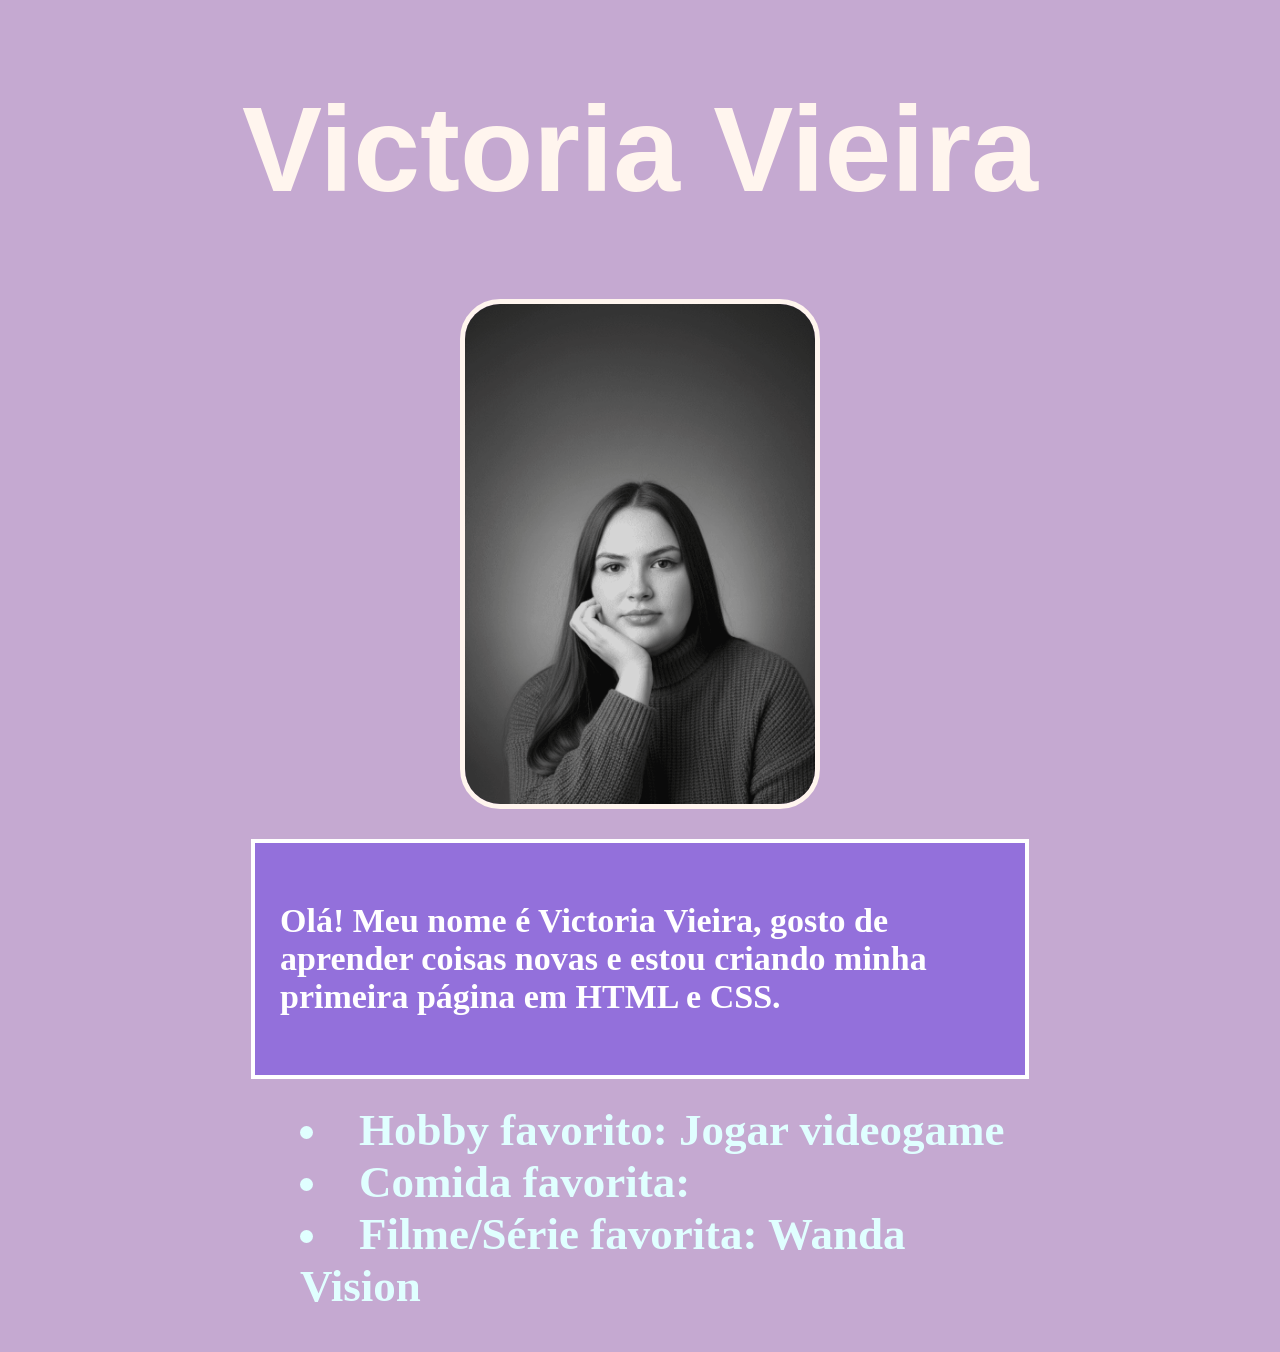
==== Cartão de Perfil Pessoal atividade 1/index.html @ 65387ac0 "Atividade Cartão Pessoal" ====
<!DOCTYPE html>
<html lang="pt-br">
<head>
  <meta charset="UTF-8">
  <meta name="viewport" content="width=device-width, initial-scale=1.0">
  <title>Meu Perfil</title>
  <link rel="stylesheet" href="CSS/style.css">
</head>
<body>

  <h1>Victoria Vieira</h1>

  <img src="Minha foto.png" alt="Minha foto">

    <div class="apresentacao">
    <p>Olá! Meu nome é Victoria Vieira, gosto de aprender coisas novas e estou criando minha primeira página em HTML e CSS.</p>
  </div>

    <ul>
    <li>Hobby favorito: Jogar videogame</li>
    <li>Comida favorita: </li>
    <li>Filme/Série favorita: Wanda Vision</li>
  </ul>

</body>
</html>





</body>
</html>
---- Cartão de Perfil Pessoal atividade 1/CSS/style.css ----
body {
  background-color: rgb(197, 169, 209);
  font-family: Arial;
  margin: 40px;
  color: seashell;
  font-size: 60px;
  font-weight: bold;
}


h1{
  text-align: center;
}

  
img {
  width: 350px;
  height: 500px;
  object-fit: cover;
  object-position: center top;
  border: 5px solid ;
  display: block;
  margin: 30px auto;
  border-radius: 40px;
}


.apresentacao {

  border: 4px solid white;
  background-color: mediumpurple;
  padding: 25px;
  margin: 25px auto;
  width: 60%;
  color: white;
  font-size:34px;
  font-family: Georgia, serif;
  font-weight: bold;
  
}

ul {
  color: lightcyan;
  font-size: 45px;
  font-family: Cambria;
  font-weight: bold;
  width: 60%;
  margin: 25px auto;
  list-style-position: inside;
}
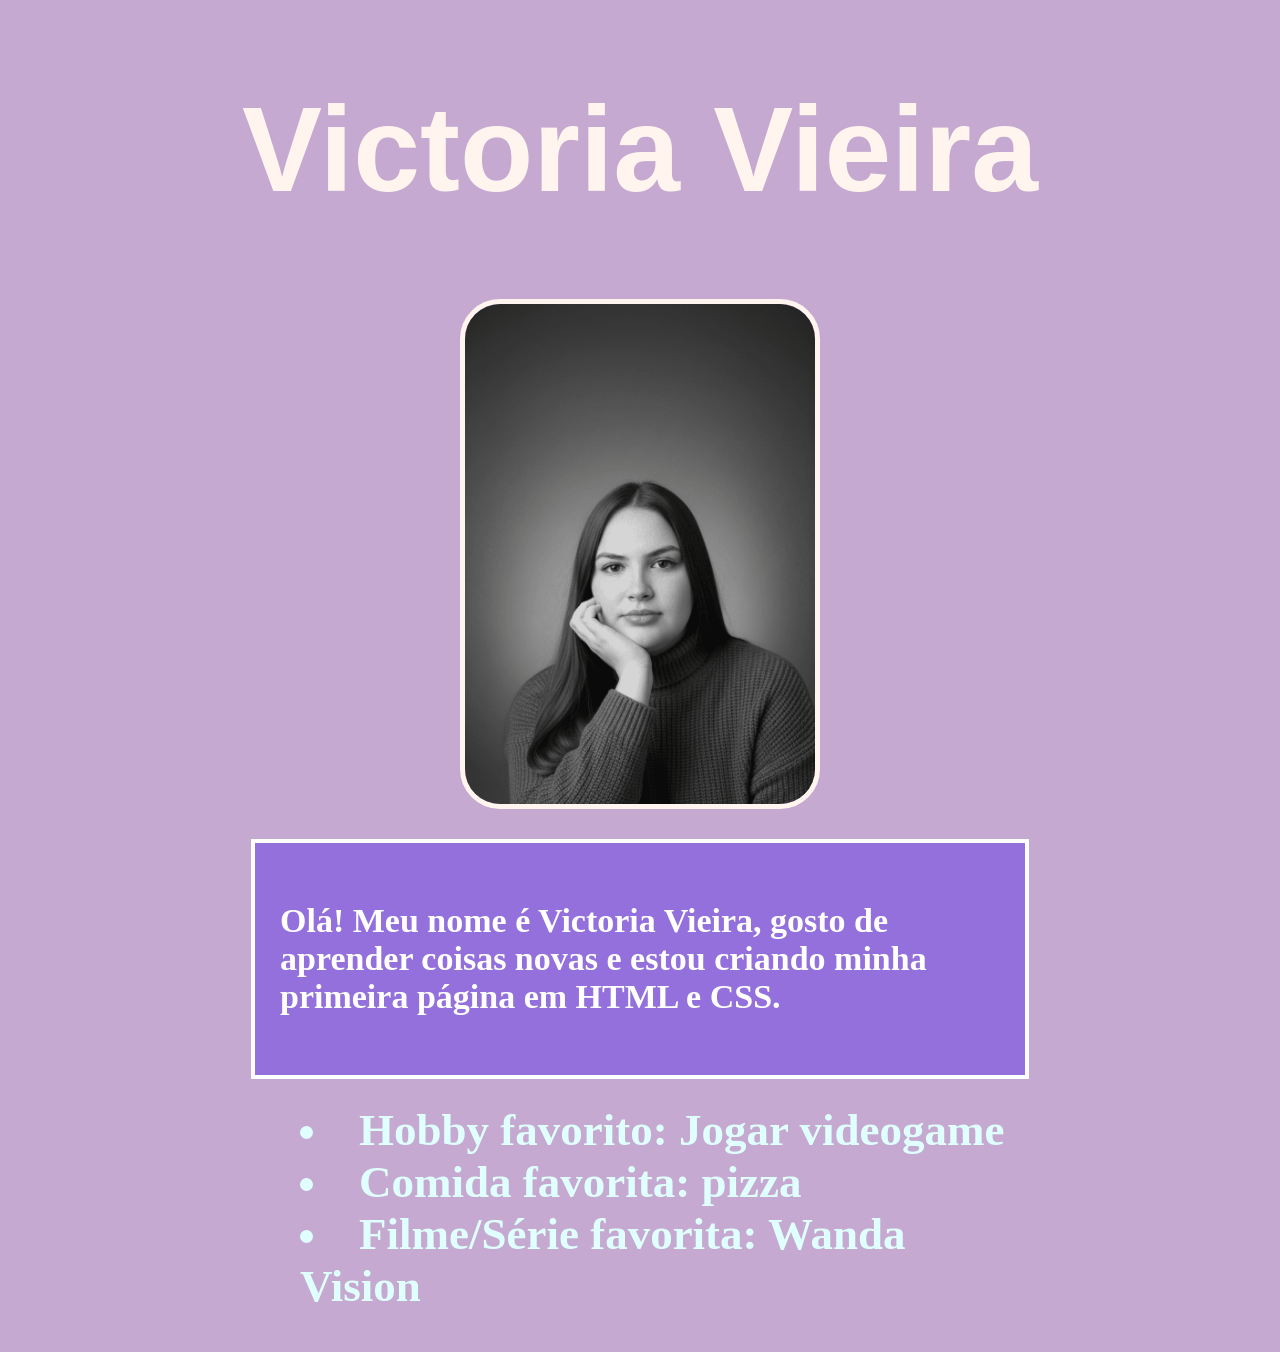
==== commit 8377a1c4: "Atualização de conteúdo" ====
--- a/Cartão de Perfil Pessoal atividade 1/index.html
+++ b/Cartão de Perfil Pessoal atividade 1/index.html
@@ -18,7 +18,7 @@
 
     <ul>
     <li>Hobby favorito: Jogar videogame</li>
-    <li>Comida favorita: </li>
+    <li>Comida favorita: pizza </li>
     <li>Filme/Série favorita: Wanda Vision</li>
   </ul>
 
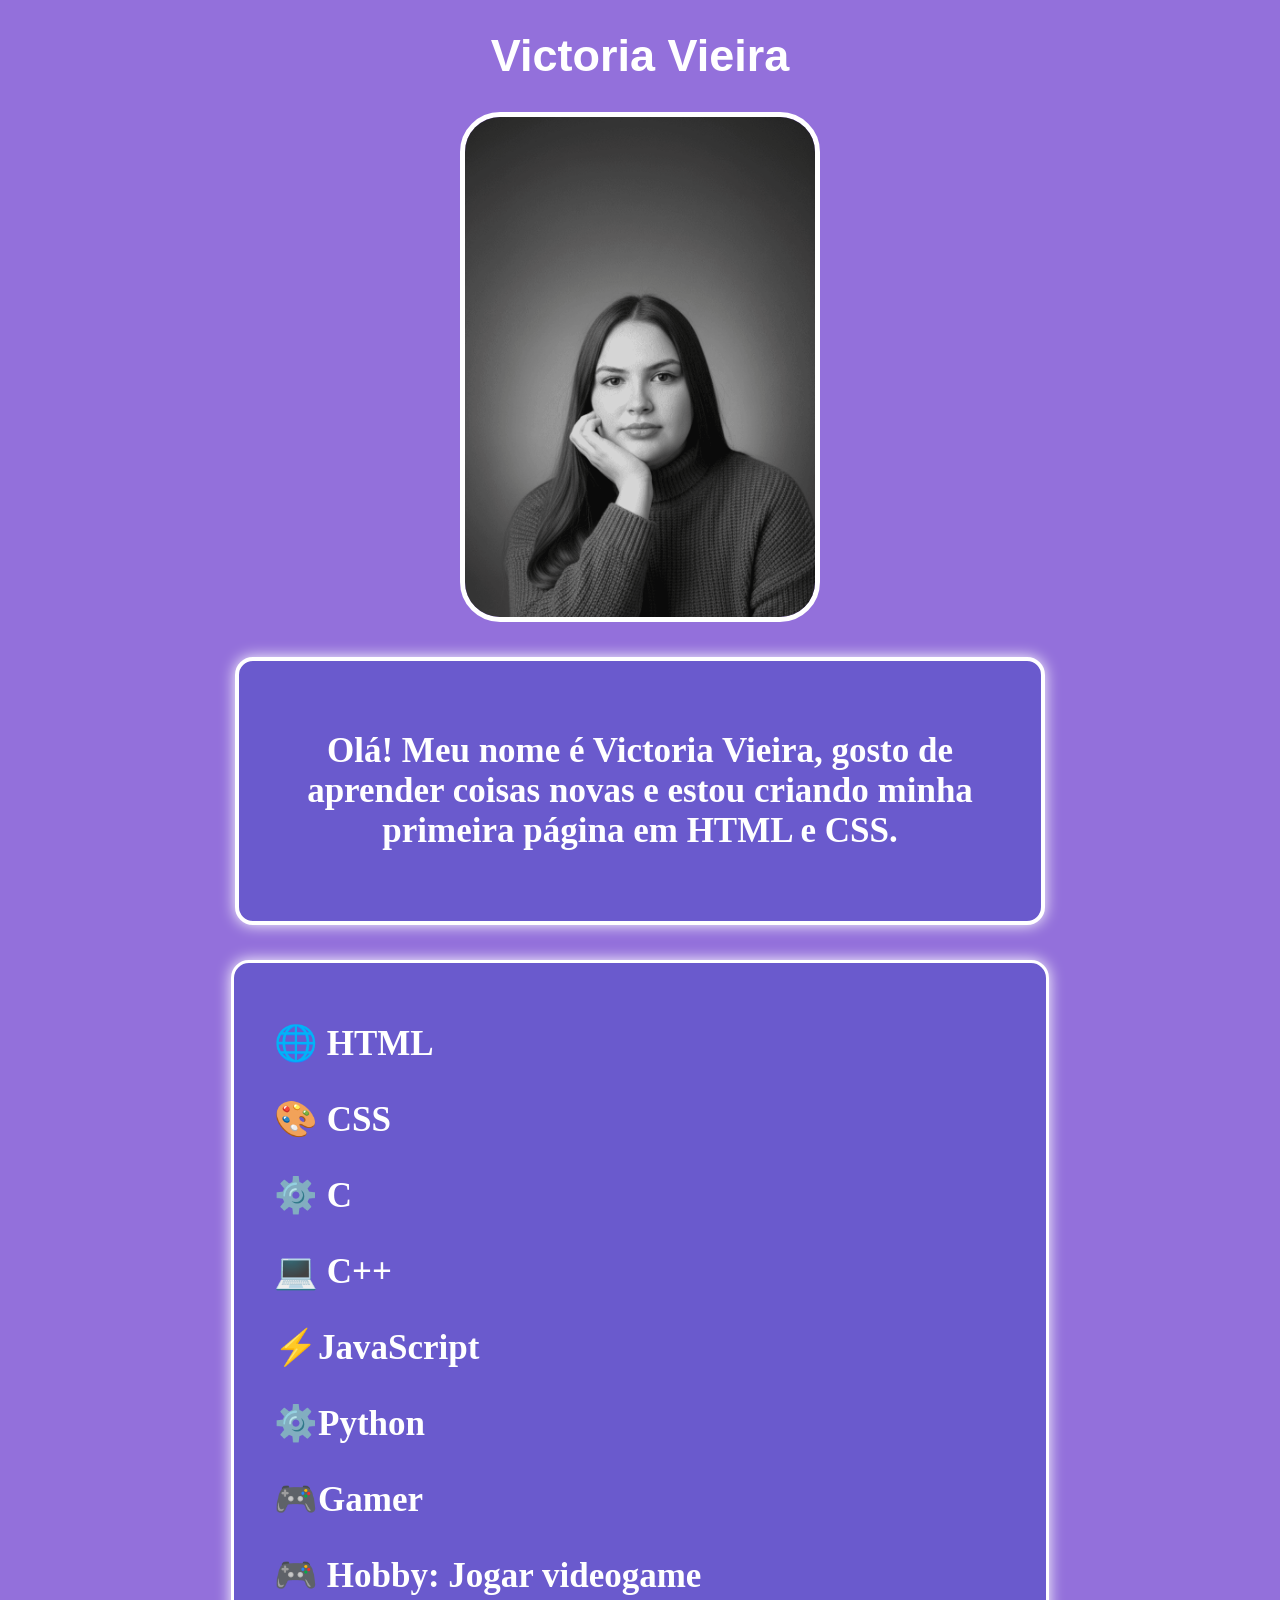
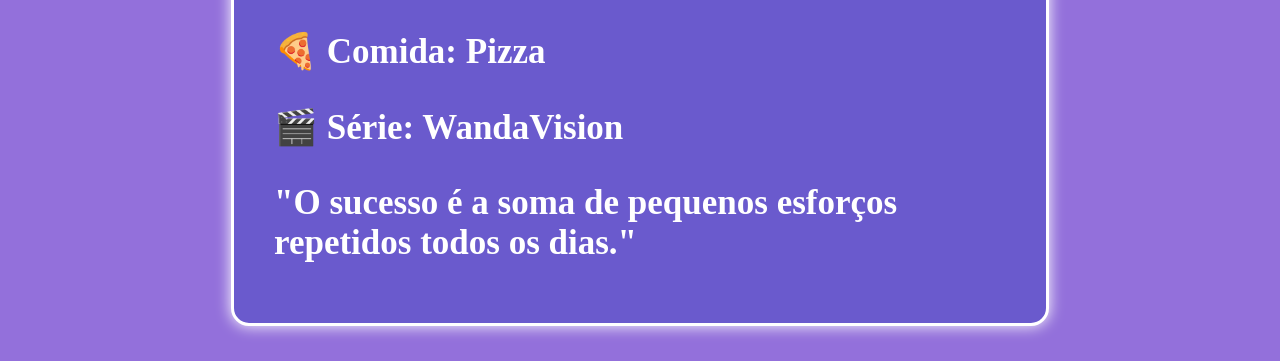
==== commit b8435051: "melhoria da pagina" ====
--- a/Cartão de Perfil Pessoal atividade 1/index.html
+++ b/Cartão de Perfil Pessoal atividade 1/index.html
@@ -17,13 +17,27 @@
   </div>
 
     <ul>
-    <li>Hobby favorito: Jogar videogame</li>
-    <li>Comida favorita: pizza </li>
-    <li>Filme/Série favorita: Wanda Vision</li>
-  </ul>
 
-</body>
-</html>
+    <p>🌐 HTML</p> 
+    <p>🎨 CSS</p>
+    <p>⚙️ C</p>
+    <p>💻 C++</p>
+    <p>⚡JavaScript</p>
+    <p>⚙️Python</p>
+      
+
+    <p>🎮Gamer</p>  
+    <p>🎮 Hobby: Jogar videogame</p>
+    <p>🍕 Comida: Pizza</p>
+    <p> 🎬 Série: WandaVision</p>
+
+    
+    <p>"O sucesso é a soma de pequenos esforços repetidos todos os dias."</p>
+
+    
+
+
+
 
 
 
--- a/Cartão de Perfil Pessoal atividade 1/CSS/style.css
+++ b/Cartão de Perfil Pessoal atividade 1/CSS/style.css
@@ -1,15 +1,15 @@
 body {
-  background-color: rgb(197, 169, 209);
-  font-family: Arial;
-  margin: 40px;
-  color: seashell;
-  font-size: 60px;
-  font-weight: bold;
+  background-color: mediumpurple;
+  color: white;
+  font-family: Arial, sans-serif;
+  margin: 30px;
 }
 
 
-h1{
+
+h1 {
   text-align: center;
+  font-size: 45px;
 }
 
   
@@ -25,27 +25,38 @@
 }
 
 
+
 .apresentacao {
-
+  background-color: slateblue;
   border: 4px solid white;
-  background-color: mediumpurple;
-  padding: 25px;
-  margin: 25px auto;
+  padding: 35px;
+  margin: 35px auto;
   width: 60%;
   color: white;
-  font-size:34px;
+  font-size: 35px;
   font-family: Georgia, serif;
   font-weight: bold;
-  
+  text-align: center;
+  border-radius: 18px;
+  box-shadow: 0 0 15px white;
 }
 
+
+  
+
+
 ul {
-  color: lightcyan;
-  font-size: 45px;
-  font-family: Cambria;
+  background-color: slateblue;
+  border: 3px solid white;
+  padding: 25px 40px;
+  margin: 35px auto;
+  width: 60%;
+  color: white;
+  font-size: 35px;
+  font-family: Georgia, serif;
   font-weight: bold;
-  width: 60%;
-  margin: 25px auto;
+  border-radius: 18px;
+  box-shadow: 0 0 15px white;
   list-style-position: inside;
 }
 
